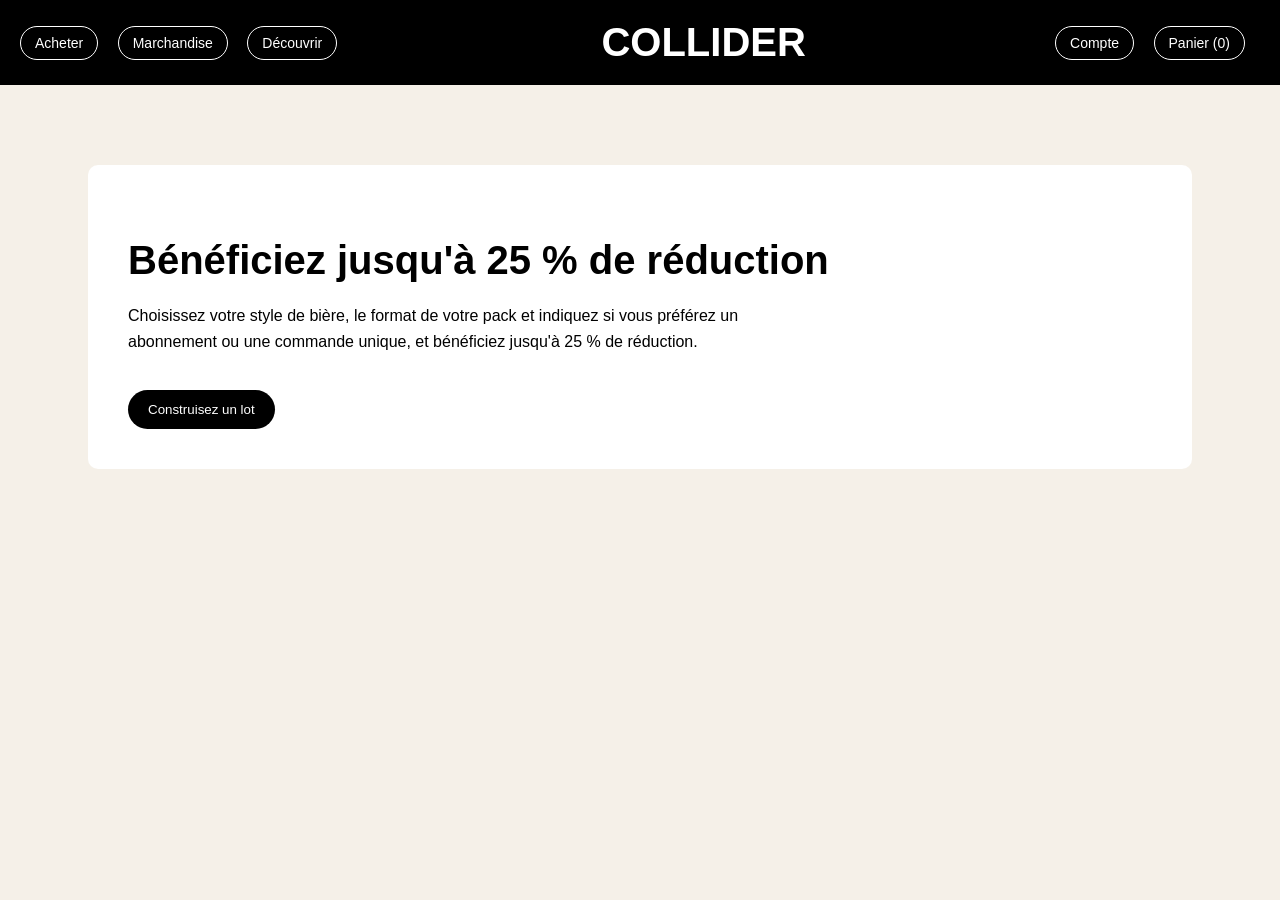
==== index.html @ ade2c060 "Creation TP3" ====
<!DOCTYPE html>
<html lang="fr">
<head>
    <meta charset="UTF-8">
    <meta name="viewport" content="width=device-width, initial-scale=1.0">
    <title>Collider</title>
    <link rel="stylesheet" href="css/style.css">
</head>
<body>

    <nav>
        <div class="nav-gauche">
            <a href="#">Acheter</a>
            <a href="produits.html">Marchandise</a>
            <a href="#">Découvrir</a>
        </div>

        <h1>COLLIDER</h1>

        <div class="nav-droite">
            <a href="client.html">Compte</a>
            <a href="#">Panier (0)</a>
        </div>
    </nav>

    <header class="banniere">
        <div class="contenu-banniere">
            <h2>Bénéficiez jusqu'à 25 % de réduction</h2>

            <p>
                Choisissez votre style de bière, le format de votre pack
                et indiquez si vous préférez un abonnement ou une commande unique,
                et bénéficiez jusqu'à 25 % de réduction.
            </p>

            <button>Construisez un lot</button>
        </div>
    </header>

</body>
</html>
---- css/style.css ----
body {
    margin: 0;
    font-family: Arial, sans-serif;
    background-color: #f5f0e8;
}

nav {
    background-color: black;
    color: white;
    display: flex;
    justify-content: space-between;
    align-items: center;
    padding: 20px;
}

nav a {
    color: white;
    text-decoration: none;
    margin-right: 15px;
    border: 1px solid white;
    padding: 8px 14px;
    border-radius: 20px;
    font-size: 14px;
}

nav h1 {
    margin: 0;
    font-size: 40px;
}

.banniere {
    margin-top: 80px;
    display: flex;
    justify-content: center;
}

.contenu-banniere {
    background-color: white;
    width: 80%;
    padding: 40px;
    border-radius: 10px;
}

.contenu-banniere h2 {
    font-size: 40px;
    margin-bottom: 20px;
}

.contenu-banniere p {
    width: 60%;
    line-height: 1.6;
}

button {
    margin-top: 20px;
    background-color: black;
    color: white;
    border: none;
    padding: 12px 20px;
    border-radius: 20px;
    cursor: pointer;
}
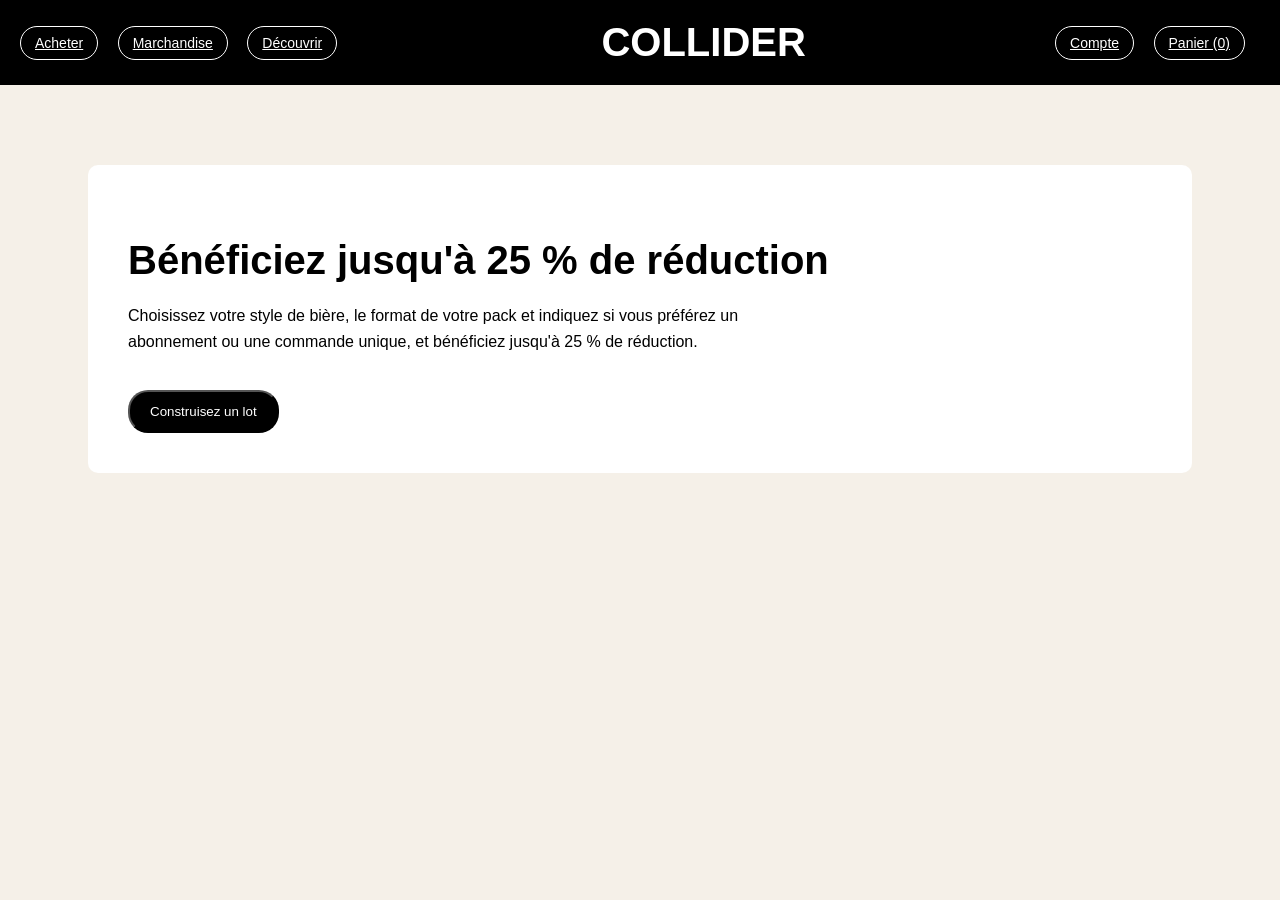
==== commit 7d64a0ac: "Ajout de la page produits" ====
--- a/index.html
+++ b/index.html
@@ -10,16 +10,16 @@
 
     <nav>
         <div class="nav-gauche">
-            <a href="#">Acheter</a>
+            <a href="">Acheter</a>
             <a href="produits.html">Marchandise</a>
-            <a href="#">Découvrir</a>
+            <a href="">Découvrir</a>
         </div>
 
         <h1>COLLIDER</h1>
 
         <div class="nav-droite">
             <a href="client.html">Compte</a>
-            <a href="#">Panier (0)</a>
+            <a href="">Panier (0)</a>
         </div>
     </nav>
 
--- a/css/style.css
+++ b/css/style.css
@@ -15,7 +15,6 @@
 
 nav a {
     color: white;
-    text-decoration: none;
     margin-right: 15px;
     border: 1px solid white;
     padding: 8px 14px;
@@ -55,8 +54,41 @@
     margin-top: 20px;
     background-color: black;
     color: white;
-    border: none;
     padding: 12px 20px;
     border-radius: 20px;
     cursor: pointer;
+}
+
+.page-produits {
+    padding: 40px;
+}
+
+.page-produits h2 {
+    font-size: 36px;
+}
+
+.produits {
+    display: flex;
+    gap: 20px;
+}
+
+.produit {
+    background-color: white;
+    width: 30%;
+    padding: 20px;
+    border: 1px solid black;
+    border-radius: 10px;
+}
+
+.produit h3 {
+    text-transform: uppercase;
+}
+
+.produit button,
+.connexion button {
+    background-color: black;
+    color: white;
+    padding: 10px 15px;
+    border: none;
+    border-radius: 6px;
 }
